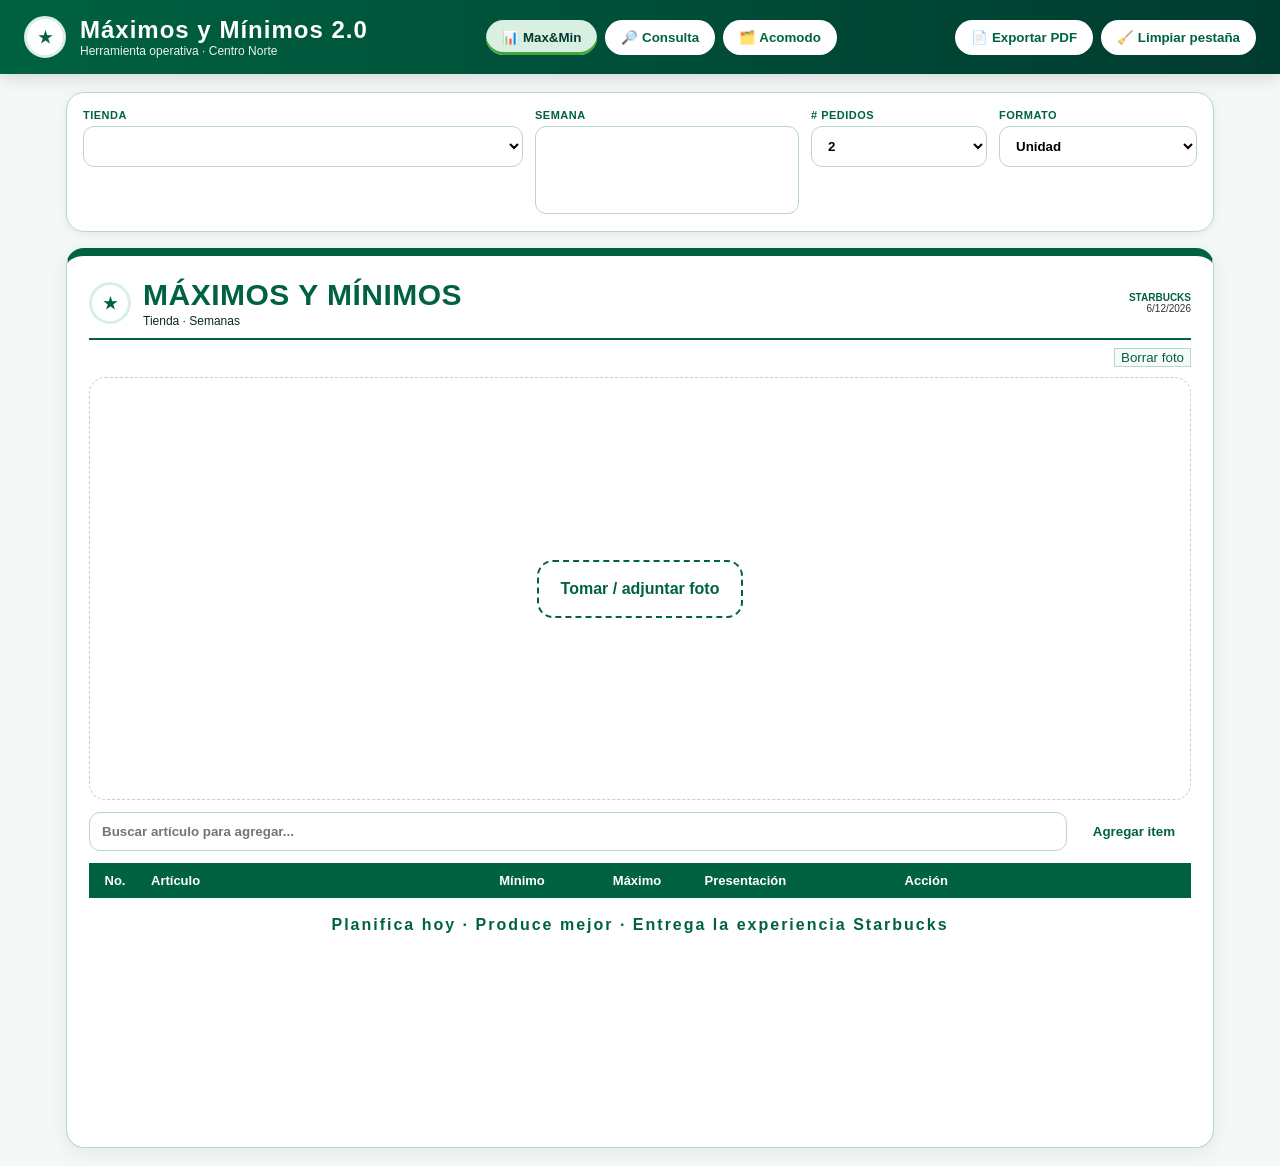
==== index.html @ 8ee8e23c "Add files via upload" ====
<!doctype html>
<html lang="es">
<head>
  <meta charset="utf-8" />
  <meta name="viewport" content="width=device-width, initial-scale=1" />
  <title>Máximos y Mínimos 2.0</title>
  <link rel="stylesheet" href="css/styles.css" />
</head>
<body>
  <header class="topbar no-print">
    <div class="brand">
      <div class="siren">★</div>
      <div>
        <h1>Máximos y Mínimos 2.0</h1>
        <p>Herramienta operativa · Centro Norte</p>
      </div>
    </div>
    <nav class="tabs">
      <button class="tab-btn active" data-tab="maxmin">📊 Max&Min</button>
      <button class="tab-btn" data-tab="consulta">🔎 Consulta</button>
      <button class="tab-btn" data-tab="acomodo">🗂️ Acomodo</button>
    </nav>
    <div class="actions">
      <button id="btnExport">📄 Exportar PDF</button>
      <button id="btnReset">🧹 Limpiar pestaña</button>
    </div>
  </header>

  <main class="app">
    <section id="tab-maxmin" class="tab-panel active">
      <section class="panel controls no-print">
        <div class="field field-store"><label>Tienda</label><select id="maxStore"></select></div>
        <div class="field"><label>Semana</label><select id="maxWeeks" multiple></select></div>
        <div class="field"><label># pedidos</label><select id="maxOrders"><option>2</option><option>3</option><option>4</option><option>5</option></select></div>
        <div class="field"><label>Formato</label><select id="maxMode"><option value="unidad">Unidad</option><option value="pickpack">Pick Pack</option></select></div>
      </section>

      <section id="letterMax" class="letter printable">
        <div class="sheet-head">
          <div class="badge">★</div>
          <div><h2>MÁXIMOS Y MÍNIMOS</h2><p id="maxSubtitle">Tienda · Semanas</p></div>
          <div class="print-meta"><b>STARBUCKS</b><span id="maxDate"></span></div>
        </div>
        <div class="photo-tools no-print"><button class="ghost" id="clearPhotoMax">Borrar foto</button></div>
        <div class="photo-wrap" id="photoWrapMax">
          <input id="photoInputMax" class="no-print" type="file" accept="image/*" capture="environment" />
          <label for="photoInputMax" id="photoLabelMax" class="photo-label no-print">Tomar / adjuntar foto</label>
          <img id="rackPhotoMax" alt="Foto del área" />
          <div id="markerLayerMax" class="marker-layer"></div>
        </div>
        <div class="selector no-print">
          <input id="searchItemMax" list="maxItemsList" placeholder="Buscar artículo para agregar..." />
          <datalist id="maxItemsList"></datalist>
          <button id="btnAddMax">Agregar item</button>
        </div>
        <table class="items-table compact-table">
          <thead><tr><th>No.</th><th>Artículo</th><th>Mínimo</th><th>Máximo</th><th>Presentación</th><th class="no-print">Acción</th></tr></thead>
          <tbody id="selectedBodyMax"></tbody>
        </table>
        <p class="footnote">Planifica hoy · Produce mejor · Entrega la experiencia Starbucks</p>
      </section>
    </section>

    <section id="tab-consulta" class="tab-panel">
      <section class="panel controls consulta-controls no-print">
        <div class="field field-store"><label>Tienda</label><select id="conStore"></select></div>
        <div class="field"><label>Semana</label><select id="conWeeks" multiple></select></div>
        <div class="field"><label>Categoría</label><select id="conCategory"><option value="">Todas</option></select></div>
        <div class="field"><label># pedidos</label><select id="conOrders"><option>2</option><option>3</option><option>4</option><option>5</option></select></div>
        <div class="field"><label>Formato</label><select id="conMode"><option value="unidad">Unidad</option><option value="pickpack">Pick Pack</option></select></div>
      </section>

      <section id="letterConsulta" class="letter printable consulta-card">
        <div class="sheet-head">
          <div class="badge">★</div>
          <div><h2>CONSULTA</h2><p id="conSubtitle">Tienda · Semanas</p></div>
          <div class="print-meta"><b>STARBUCKS</b><span id="conDate"></span></div>
        </div>
        <div class="selector no-print consulta-selector">
          <input id="searchItemConsulta" list="consultaItemsList" placeholder="Buscar artículo específico o deja vacío para agregar toda la categoría..." />
          <datalist id="consultaItemsList"></datalist>
          <button id="btnAddConsulta">Agregar consulta</button>
          <button id="btnClearConsulta" class="soft">Borrar consulta</button>
        </div>
        <table class="items-table consulta-table">
          <thead><tr><th>No.</th><th>Artículo</th><th>Uso Prom Sem</th><th>Mínimo</th><th>Máximo</th><th class="no-print">Acción</th></tr></thead>
          <tbody id="selectedBodyConsulta"></tbody>
        </table>
        <p class="footnote">Consulta rápida · Valida listas · Decide con datos</p>
      </section>
    </section>

    <section id="tab-acomodo" class="tab-panel">
      <section class="panel controls no-print acomodo-controls">
        <div class="field field-store"><label>Tienda</label><select id="acoStore"></select></div>
        <div class="field"><label>Título</label><input id="acoTitle" value="Acomodo visual" /></div>
      </section>

      <section id="letterAcomodo" class="letter printable">
        <div class="sheet-head">
          <div class="badge">★</div>
          <div><h2>ACOMODO</h2><p id="acoSubtitle">Guía visual editable</p></div>
          <div class="print-meta"><b>STARBUCKS</b><span id="acoDate"></span></div>
        </div>
        <div class="photo-tools no-print"><button class="ghost" id="clearPhotoAcomodo">Borrar foto</button></div>
        <div class="photo-wrap" id="photoWrapAcomodo">
          <input id="photoInputAcomodo" class="no-print" type="file" accept="image/*" capture="environment" />
          <label for="photoInputAcomodo" id="photoLabelAcomodo" class="photo-label no-print">Tomar / adjuntar foto</label>
          <img id="rackPhotoAcomodo" alt="Foto de acomodo" />
          <div id="markerLayerAcomodo" class="marker-layer"></div>
        </div>
        <div class="acomodo-add no-print">
          <input id="acomodoName" placeholder="Nombre editable del artículo / espacio" />
          <input id="acomodoMin" placeholder="Mín opcional" />
          <input id="acomodoMax" placeholder="Máx opcional" />
          <button id="btnAddAcomodo">Agregar</button>
        </div>
        <table class="items-table compact-table acomodo-table">
          <thead><tr><th>No.</th><th>Artículo / Espacio</th><th>Mínimo</th><th>Máximo</th><th class="no-print">Acción</th></tr></thead>
          <tbody id="selectedBodyAcomodo"></tbody>
        </table>
        <p class="footnote">Orden visual · Disciplina operativa · Mejora continua</p>
      </section>
    </section>
  </main>

  <script src="js/data_part_01.js"></script>
  <script src="js/data_part_02.js"></script>
  <script src="js/data_part_03.js"></script>
  <script src="js/data_part_04.js"></script>
  <script src="js/data_part_05.js"></script>
  <script src="js/data_part_06.js"></script>
  <script src="js/app.js"></script>
</body>
</html>
---- css/styles.css ----
:root{--green:#006241;--dark:#003b2f;--light:#f2faf5;--line:#b8d8c6;--mint:#dff2df;--accent:#45a538;--text:#10251d}*{box-sizing:border-box}body{margin:0;font-family:Arial,Helvetica,sans-serif;background:#f4f8f6;color:var(--text)}.topbar{min-height:74px;background:linear-gradient(90deg,var(--green),var(--dark));color:white;display:flex;align-items:center;justify-content:space-between;gap:16px;padding:12px 24px;box-shadow:0 4px 16px #0002;position:sticky;top:0;z-index:20}.brand{display:flex;align-items:center;gap:14px}.siren,.badge{width:42px;height:42px;border-radius:50%;display:grid;place-items:center;background:#fff;color:var(--green);font-weight:900;border:3px solid #d9efe3}.brand h1{margin:0;font-size:24px;letter-spacing:1px}.brand p{margin:0;font-size:12px;opacity:.92}.tabs{display:flex;gap:8px;flex-wrap:wrap}.tab-btn,.actions button,.selector button,.acomodo-add button{border:0;border-radius:999px;background:#fff;color:var(--green);font-weight:800;padding:10px 16px;cursor:pointer}.tab-btn.active{background:#d8efe2;color:#003b2f;box-shadow:inset 0 -3px 0 var(--accent)}.actions{display:flex;gap:8px}.ghost,.soft{border:1px solid var(--line)!important;background:#f7fbf8!important;color:var(--green)!important}.app{max-width:1180px;margin:18px auto;padding:0 16px}.panel{background:white;border:1px solid var(--line);border-radius:18px;padding:16px;display:grid;grid-template-columns:2fr 1.2fr .8fr .9fr;gap:12px;box-shadow:0 2px 10px #003b2f12;margin-bottom:16px}.consulta-controls{grid-template-columns:1.8fr 1.1fr 1.1fr .8fr .9fr}.acomodo-controls{grid-template-columns:1.3fr 2fr}.field label{display:block;font-size:11px;font-weight:900;color:var(--green);text-transform:uppercase;margin:0 0 5px;letter-spacing:.5px}.field select,.field input,.selector input,.acomodo-add input{width:100%;border:1px solid var(--line);border-radius:11px;padding:11px 12px;background:#fff;font-weight:700}select[multiple]{min-height:42px}.tab-panel{display:none}.tab-panel.active{display:block}.letter{background:white;border:1px solid var(--line);border-top:8px solid var(--green);border-radius:18px;padding:22px;box-shadow:0 4px 18px #003b2f14;min-height:900px}.sheet-head{display:flex;align-items:center;gap:12px;border-bottom:2px solid var(--green);padding-bottom:10px}.sheet-head h2{margin:0;color:var(--green);font-size:30px;letter-spacing:.5px}.sheet-head p{margin:2px 0 0;font-size:12px}.print-meta{margin-left:auto;text-align:right;font-size:10px;color:var(--green)}.print-meta span{display:block;color:#333}.photo-tools{display:flex;justify-content:flex-end;margin:8px 0 0}.photo-wrap{margin-top:10px;height:47vh;min-height:380px;border:1.5px dashed var(--line);border-radius:16px;background:#fff;position:relative;overflow:hidden;display:grid;place-items:center}.photo-label{border:2px dashed var(--green);border-radius:16px;padding:18px 22px;background:#ffffffdd;color:var(--green);font-weight:900;cursor:pointer;text-align:center}input[type=file]{position:absolute;opacity:0;pointer-events:none}.photo-wrap img{width:100%;height:100%;object-fit:contain;display:none}.marker-layer{position:absolute;inset:0;z-index:5;pointer-events:none}.marker{position:absolute;width:54px;height:42px;display:grid;place-items:center;background:white;border:4px solid var(--accent);border-radius:40%;font-size:22px;font-weight:900;color:#000;box-shadow:0 2px 8px #0003;pointer-events:auto;touch-action:none;cursor:grab;user-select:none;z-index:10}.marker.dragging{cursor:grabbing;transform:scale(1.04)}.selector{display:flex;gap:10px;margin:12px 0}.selector input{flex:1}.acomodo-add{display:grid;grid-template-columns:2fr .7fr .7fr .6fr;gap:10px;margin:12px 0}.items-table{width:100%;border-collapse:collapse;font-size:13px;margin-top:10px}.items-table th{background:var(--green);color:white;text-align:left;padding:10px}.items-table td{border-bottom:1px solid #dcebe3;padding:8px;vertical-align:middle}.items-table tr:nth-child(even){background:#f8fbf9}.items-table .num{font-weight:900;color:var(--green);font-size:20px;text-align:center}.items-table th:nth-child(1),.items-table td:nth-child(1){width:52px;text-align:center}.compact-table th:nth-child(3),.compact-table td:nth-child(3),.compact-table th:nth-child(4),.compact-table td:nth-child(4){width:115px;text-align:center}.compact-table th:nth-child(5),.compact-table td:nth-child(5){width:200px}.del{background:#f7dcdc;color:#8a1f1f;border:0;border-radius:10px;padding:7px 10px;font-weight:800;cursor:pointer}.pill{display:inline-block;background:var(--light);border:1px solid var(--line);border-radius:999px;padding:4px 9px;font-weight:900;color:var(--dark);white-space:nowrap}.footnote{text-align:center;color:var(--green);font-weight:900;letter-spacing:2px;margin:18px 0 0}.consulta-card{min-height:650px}.consulta-table{font-size:12px}.consulta-table th,.consulta-table td{padding:7px}.empty-row{text-align:center;color:#557166;font-weight:800;padding:22px!important}.editable{border:1px solid transparent;border-radius:8px;padding:5px 6px;min-height:24px}.editable:focus{outline:none;border-color:var(--line);background:#fff}
@media(max-width:1000px){.topbar{align-items:flex-start;flex-direction:column}.panel,.consulta-controls{grid-template-columns:1fr 1fr}.actions{width:100%;justify-content:flex-start}.photo-wrap{height:52vh}.items-table{font-size:12px}.acomodo-add{grid-template-columns:1fr 1fr}.acomodo-add input:first-child{grid-column:1/-1}}@media(max-width:640px){.panel,.consulta-controls,.acomodo-controls{grid-template-columns:1fr}.selector{display:grid}.photo-wrap{min-height:320px}.sheet-head h2{font-size:24px}}
@media print{
  @page{size:letter portrait;margin:10mm}
  html,body{background:white!important;margin:0!important;padding:0!important;width:100%;height:100%;overflow:hidden!important}
  .no-print,.topbar,.controls,.selector,.acomodo-add,.photo-tools,.tab-panel:not(.active),.items-table .no-print,th.no-print,td.no-print{display:none!important}
  .app{max-width:none!important;width:100%!important;margin:0!important;padding:0!important}
  .tab-panel.active{display:block!important}
  .letter{
    width:100%!important;
    height:calc(11in - 20mm)!important;
    max-height:calc(11in - 20mm)!important;
    min-height:0!important;
    margin:0!important;
    padding:0!important;
    border:0!important;
    border-radius:0!important;
    box-shadow:none!important;
    overflow:hidden!important;
    display:flex!important;
    flex-direction:column!important;
    background:white!important;
  }
  .printable{display:flex!important}
  .sheet-head{flex:0 0 auto;padding:0 0 6px 0!important;margin:0 0 8px 0!important;border-bottom:2px solid var(--green)}
  .sheet-head h2{font-size:21px!important;line-height:1.05!important;margin:0!important;letter-spacing:.4px}
  .sheet-head p{font-size:8.5px!important;line-height:1.1!important;margin:2px 0 0!important}
  .badge{width:30px!important;height:30px!important;border-width:2px!important;font-size:13px!important}
  .print-meta{font-size:7.5px!important;line-height:1.05!important}
  .photo-wrap{
    flex:0 0 5.15in!important;
    height:5.15in!important;
    min-height:0!important;
    margin:0 0 8px 0!important;
    border:1px dashed #b8d8c6!important;
    border-radius:7px!important;
    break-inside:avoid!important;
    page-break-inside:avoid!important;
    background:#fff!important;
    overflow:hidden!important;
  }
  #letterAcomodo .photo-wrap{flex-basis:5.35in!important;height:5.35in!important}
  #letterConsulta{display:flex!important;flex-direction:column!important}
  #letterConsulta .sheet-head{margin-bottom:8px!important}
  .photo-wrap img{width:100%!important;height:100%!important;object-fit:contain!important;display:block}
  .marker{width:38px!important;height:29px!important;font-size:16px!important;border-width:3px!important;box-shadow:0 1px 4px #0002!important;print-color-adjust:exact!important;-webkit-print-color-adjust:exact!important}
  .items-table{width:100%!important;font-size:8.6px!important;line-height:1.1!important;margin-top:0!important;break-inside:auto!important;table-layout:fixed!important}
  .items-table th,.items-table td{padding:4px 5px!important;vertical-align:middle!important;word-wrap:break-word!important}
  .items-table th{print-color-adjust:exact!important;-webkit-print-color-adjust:exact!important;background:#006241!important;color:white!important}
  .items-table .num{font-size:14px!important}
  .compact-table th:nth-child(1),.compact-table td:nth-child(1){width:32px!important}
  .compact-table th:nth-child(3),.compact-table td:nth-child(3),.compact-table th:nth-child(4),.compact-table td:nth-child(4){width:62px!important;text-align:center!important}
  .compact-table th:nth-child(5),.compact-table td:nth-child(5){width:105px!important}
  .pill{padding:1px 5px!important;font-size:8px!important;line-height:1.05!important;white-space:nowrap!important}
  .footnote{flex:0 0 auto;font-size:8px!important;line-height:1.1!important;margin:9px 0 0!important;letter-spacing:1.2px!important;text-align:center!important;color:#006241!important}
  .consulta-card .items-table{font-size:7.4px!important;line-height:1.05!important}
  .consulta-card .items-table th,.consulta-card .items-table td{padding:3px 4px!important}
  .empty-row{padding:14px!important;font-size:9px!important}
}
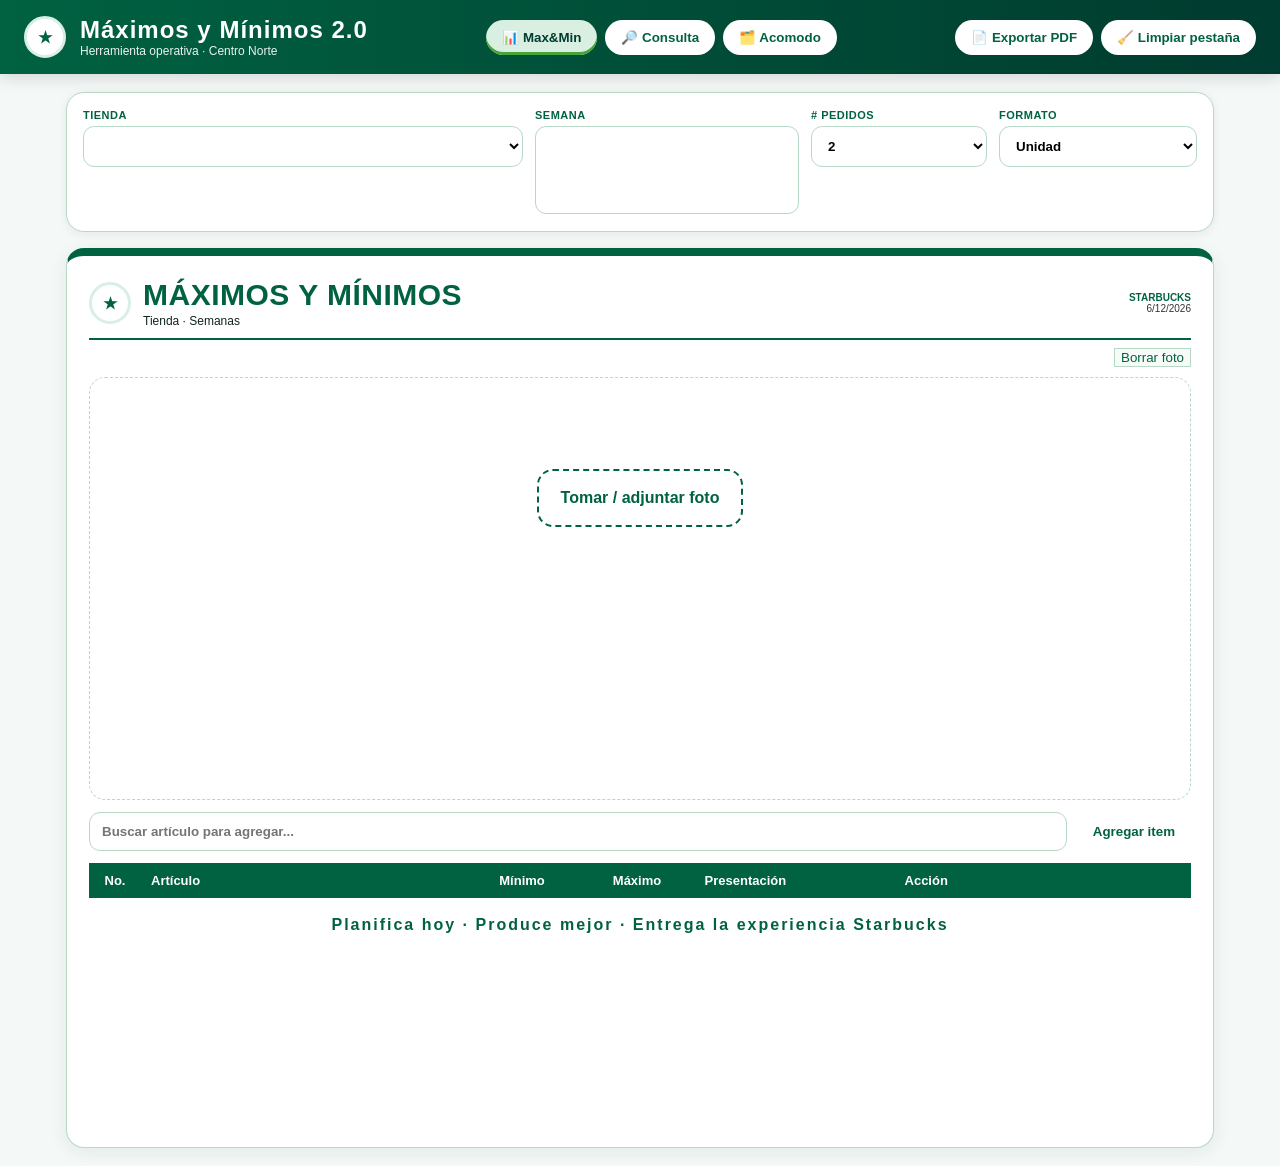
==== commit 5425ffa5: "Add files via upload" ====
--- a/index.html
+++ b/index.html
@@ -45,8 +45,10 @@
         <div class="photo-wrap" id="photoWrapMax">
           <input id="photoInputMax" class="no-print" type="file" accept="image/*" capture="environment" />
           <label for="photoInputMax" id="photoLabelMax" class="photo-label no-print">Tomar / adjuntar foto</label>
-          <img id="rackPhotoMax" alt="Foto del área" />
-          <div id="markerLayerMax" class="marker-layer"></div>
+          <div id="photoStageMax" class="photo-stage">
+            <img id="rackPhotoMax" alt="Foto del área" />
+            <div id="markerLayerMax" class="marker-layer"></div>
+          </div>
         </div>
         <div class="selector no-print">
           <input id="searchItemMax" list="maxItemsList" placeholder="Buscar artículo para agregar..." />
@@ -106,8 +108,10 @@
         <div class="photo-wrap" id="photoWrapAcomodo">
           <input id="photoInputAcomodo" class="no-print" type="file" accept="image/*" capture="environment" />
           <label for="photoInputAcomodo" id="photoLabelAcomodo" class="photo-label no-print">Tomar / adjuntar foto</label>
-          <img id="rackPhotoAcomodo" alt="Foto de acomodo" />
-          <div id="markerLayerAcomodo" class="marker-layer"></div>
+          <div id="photoStageAcomodo" class="photo-stage">
+            <img id="rackPhotoAcomodo" alt="Foto de acomodo" />
+            <div id="markerLayerAcomodo" class="marker-layer"></div>
+          </div>
         </div>
         <div class="acomodo-add no-print">
           <input id="acomodoName" placeholder="Nombre editable del artículo / espacio" />
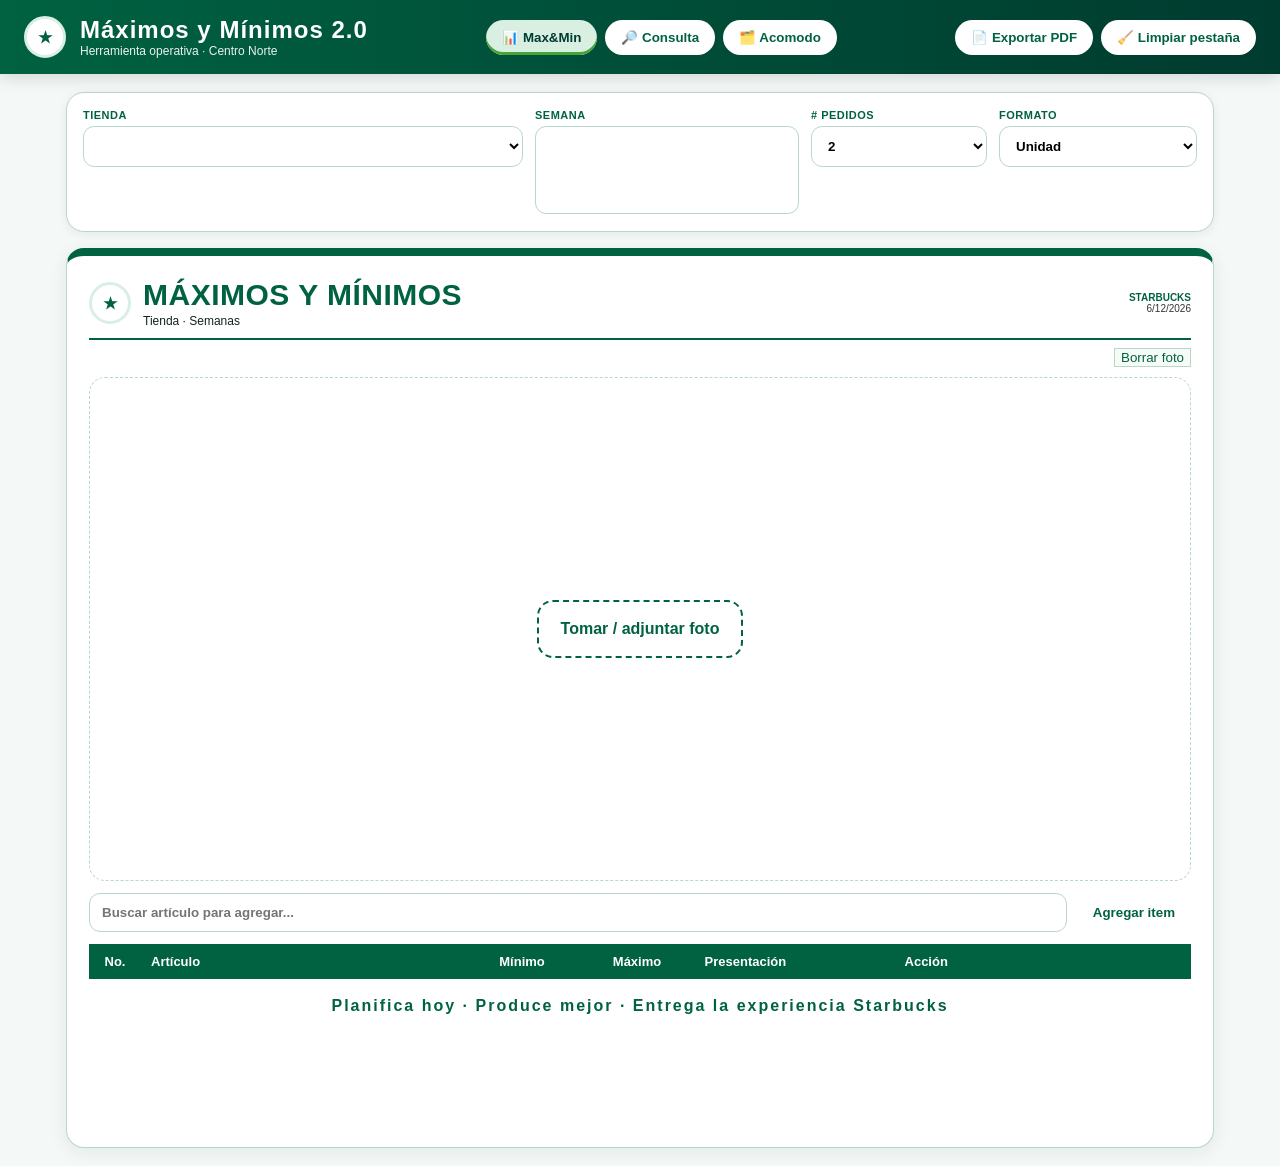
==== commit 95fd2f76: "Add files via upload" ====
--- a/index.html
+++ b/index.html
@@ -4,6 +4,13 @@
   <meta charset="utf-8" />
   <meta name="viewport" content="width=device-width, initial-scale=1" />
   <title>Máximos y Mínimos 2.0</title>
+  <meta name="theme-color" content="#006241" />
+  <meta name="apple-mobile-web-app-capable" content="yes" />
+  <meta name="apple-mobile-web-app-title" content="Max&Min" />
+  <meta name="apple-mobile-web-app-status-bar-style" content="black-translucent" />
+  <link rel="manifest" href="manifest.webmanifest" />
+  <link rel="apple-touch-icon" href="icons/apple-touch-icon.png" />
+  <link rel="icon" href="icons/favicon-32.png" />
   <link rel="stylesheet" href="css/styles.css" />
 </head>
 <body>
@@ -45,10 +52,8 @@
         <div class="photo-wrap" id="photoWrapMax">
           <input id="photoInputMax" class="no-print" type="file" accept="image/*" capture="environment" />
           <label for="photoInputMax" id="photoLabelMax" class="photo-label no-print">Tomar / adjuntar foto</label>
-          <div id="photoStageMax" class="photo-stage">
-            <img id="rackPhotoMax" alt="Foto del área" />
-            <div id="markerLayerMax" class="marker-layer"></div>
-          </div>
+          <img id="rackPhotoMax" alt="Foto del área" />
+          <div id="markerLayerMax" class="marker-layer"></div>
         </div>
         <div class="selector no-print">
           <input id="searchItemMax" list="maxItemsList" placeholder="Buscar artículo para agregar..." />
@@ -108,10 +113,8 @@
         <div class="photo-wrap" id="photoWrapAcomodo">
           <input id="photoInputAcomodo" class="no-print" type="file" accept="image/*" capture="environment" />
           <label for="photoInputAcomodo" id="photoLabelAcomodo" class="photo-label no-print">Tomar / adjuntar foto</label>
-          <div id="photoStageAcomodo" class="photo-stage">
-            <img id="rackPhotoAcomodo" alt="Foto de acomodo" />
-            <div id="markerLayerAcomodo" class="marker-layer"></div>
-          </div>
+          <img id="rackPhotoAcomodo" alt="Foto de acomodo" />
+          <div id="markerLayerAcomodo" class="marker-layer"></div>
         </div>
         <div class="acomodo-add no-print">
           <input id="acomodoName" placeholder="Nombre editable del artículo / espacio" />
@@ -135,5 +138,13 @@
   <script src="js/data_part_05.js"></script>
   <script src="js/data_part_06.js"></script>
   <script src="js/app.js"></script>
+
+  <script>
+    if ('serviceWorker' in navigator) {
+      window.addEventListener('load', () => {
+        navigator.serviceWorker.register('./sw.js').catch(() => {});
+      });
+    }
+  </script>
 </body>
 </html>
--- a/css/styles.css
+++ b/css/styles.css
@@ -1,5 +1,5 @@
-:root{--green:#006241;--dark:#003b2f;--light:#f2faf5;--line:#b8d8c6;--mint:#dff2df;--accent:#45a538;--text:#10251d}*{box-sizing:border-box}body{margin:0;font-family:Arial,Helvetica,sans-serif;background:#f4f8f6;color:var(--text)}.topbar{min-height:74px;background:linear-gradient(90deg,var(--green),var(--dark));color:white;display:flex;align-items:center;justify-content:space-between;gap:16px;padding:12px 24px;box-shadow:0 4px 16px #0002;position:sticky;top:0;z-index:20}.brand{display:flex;align-items:center;gap:14px}.siren,.badge{width:42px;height:42px;border-radius:50%;display:grid;place-items:center;background:#fff;color:var(--green);font-weight:900;border:3px solid #d9efe3}.brand h1{margin:0;font-size:24px;letter-spacing:1px}.brand p{margin:0;font-size:12px;opacity:.92}.tabs{display:flex;gap:8px;flex-wrap:wrap}.tab-btn,.actions button,.selector button,.acomodo-add button{border:0;border-radius:999px;background:#fff;color:var(--green);font-weight:800;padding:10px 16px;cursor:pointer}.tab-btn.active{background:#d8efe2;color:#003b2f;box-shadow:inset 0 -3px 0 var(--accent)}.actions{display:flex;gap:8px}.ghost,.soft{border:1px solid var(--line)!important;background:#f7fbf8!important;color:var(--green)!important}.app{max-width:1180px;margin:18px auto;padding:0 16px}.panel{background:white;border:1px solid var(--line);border-radius:18px;padding:16px;display:grid;grid-template-columns:2fr 1.2fr .8fr .9fr;gap:12px;box-shadow:0 2px 10px #003b2f12;margin-bottom:16px}.consulta-controls{grid-template-columns:1.8fr 1.1fr 1.1fr .8fr .9fr}.acomodo-controls{grid-template-columns:1.3fr 2fr}.field label{display:block;font-size:11px;font-weight:900;color:var(--green);text-transform:uppercase;margin:0 0 5px;letter-spacing:.5px}.field select,.field input,.selector input,.acomodo-add input{width:100%;border:1px solid var(--line);border-radius:11px;padding:11px 12px;background:#fff;font-weight:700}select[multiple]{min-height:42px}.tab-panel{display:none}.tab-panel.active{display:block}.letter{background:white;border:1px solid var(--line);border-top:8px solid var(--green);border-radius:18px;padding:22px;box-shadow:0 4px 18px #003b2f14;min-height:900px}.sheet-head{display:flex;align-items:center;gap:12px;border-bottom:2px solid var(--green);padding-bottom:10px}.sheet-head h2{margin:0;color:var(--green);font-size:30px;letter-spacing:.5px}.sheet-head p{margin:2px 0 0;font-size:12px}.print-meta{margin-left:auto;text-align:right;font-size:10px;color:var(--green)}.print-meta span{display:block;color:#333}.photo-tools{display:flex;justify-content:flex-end;margin:8px 0 0}.photo-wrap{margin-top:10px;height:47vh;min-height:380px;border:1.5px dashed var(--line);border-radius:16px;background:#fff;position:relative;overflow:hidden;display:grid;place-items:center}.photo-label{border:2px dashed var(--green);border-radius:16px;padding:18px 22px;background:#ffffffdd;color:var(--green);font-weight:900;cursor:pointer;text-align:center}input[type=file]{position:absolute;opacity:0;pointer-events:none}.photo-wrap img{width:100%;height:100%;object-fit:contain;display:none}.marker-layer{position:absolute;inset:0;z-index:5;pointer-events:none}.marker{position:absolute;width:54px;height:42px;display:grid;place-items:center;background:white;border:4px solid var(--accent);border-radius:40%;font-size:22px;font-weight:900;color:#000;box-shadow:0 2px 8px #0003;pointer-events:auto;touch-action:none;cursor:grab;user-select:none;z-index:10}.marker.dragging{cursor:grabbing;transform:scale(1.04)}.selector{display:flex;gap:10px;margin:12px 0}.selector input{flex:1}.acomodo-add{display:grid;grid-template-columns:2fr .7fr .7fr .6fr;gap:10px;margin:12px 0}.items-table{width:100%;border-collapse:collapse;font-size:13px;margin-top:10px}.items-table th{background:var(--green);color:white;text-align:left;padding:10px}.items-table td{border-bottom:1px solid #dcebe3;padding:8px;vertical-align:middle}.items-table tr:nth-child(even){background:#f8fbf9}.items-table .num{font-weight:900;color:var(--green);font-size:20px;text-align:center}.items-table th:nth-child(1),.items-table td:nth-child(1){width:52px;text-align:center}.compact-table th:nth-child(3),.compact-table td:nth-child(3),.compact-table th:nth-child(4),.compact-table td:nth-child(4){width:115px;text-align:center}.compact-table th:nth-child(5),.compact-table td:nth-child(5){width:200px}.del{background:#f7dcdc;color:#8a1f1f;border:0;border-radius:10px;padding:7px 10px;font-weight:800;cursor:pointer}.pill{display:inline-block;background:var(--light);border:1px solid var(--line);border-radius:999px;padding:4px 9px;font-weight:900;color:var(--dark);white-space:nowrap}.footnote{text-align:center;color:var(--green);font-weight:900;letter-spacing:2px;margin:18px 0 0}.consulta-card{min-height:650px}.consulta-table{font-size:12px}.consulta-table th,.consulta-table td{padding:7px}.empty-row{text-align:center;color:#557166;font-weight:800;padding:22px!important}.editable{border:1px solid transparent;border-radius:8px;padding:5px 6px;min-height:24px}.editable:focus{outline:none;border-color:var(--line);background:#fff}
-@media(max-width:1000px){.topbar{align-items:flex-start;flex-direction:column}.panel,.consulta-controls{grid-template-columns:1fr 1fr}.actions{width:100%;justify-content:flex-start}.photo-wrap{height:52vh}.items-table{font-size:12px}.acomodo-add{grid-template-columns:1fr 1fr}.acomodo-add input:first-child{grid-column:1/-1}}@media(max-width:640px){.panel,.consulta-controls,.acomodo-controls{grid-template-columns:1fr}.selector{display:grid}.photo-wrap{min-height:320px}.sheet-head h2{font-size:24px}}
+:root{--green:#006241;--dark:#003b2f;--light:#f2faf5;--line:#b8d8c6;--mint:#dff2df;--accent:#45a538;--text:#10251d}*{box-sizing:border-box}body{margin:0;font-family:Arial,Helvetica,sans-serif;background:#f4f8f6;color:var(--text)}.topbar{min-height:74px;background:linear-gradient(90deg,var(--green),var(--dark));color:white;display:flex;align-items:center;justify-content:space-between;gap:16px;padding:12px 24px;box-shadow:0 4px 16px #0002;position:sticky;top:0;z-index:20}.brand{display:flex;align-items:center;gap:14px}.siren,.badge{width:42px;height:42px;border-radius:50%;display:grid;place-items:center;background:#fff;color:var(--green);font-weight:900;border:3px solid #d9efe3}.brand h1{margin:0;font-size:24px;letter-spacing:1px}.brand p{margin:0;font-size:12px;opacity:.92}.tabs{display:flex;gap:8px;flex-wrap:wrap}.tab-btn,.actions button,.selector button,.acomodo-add button{border:0;border-radius:999px;background:#fff;color:var(--green);font-weight:800;padding:10px 16px;cursor:pointer}.tab-btn.active{background:#d8efe2;color:#003b2f;box-shadow:inset 0 -3px 0 var(--accent)}.actions{display:flex;gap:8px}.ghost,.soft{border:1px solid var(--line)!important;background:#f7fbf8!important;color:var(--green)!important}.app{max-width:1180px;margin:18px auto;padding:0 16px}.panel{background:white;border:1px solid var(--line);border-radius:18px;padding:16px;display:grid;grid-template-columns:2fr 1.2fr .8fr .9fr;gap:12px;box-shadow:0 2px 10px #003b2f12;margin-bottom:16px}.consulta-controls{grid-template-columns:1.8fr 1.1fr 1.1fr .8fr .9fr}.acomodo-controls{grid-template-columns:1.3fr 2fr}.field label{display:block;font-size:11px;font-weight:900;color:var(--green);text-transform:uppercase;margin:0 0 5px;letter-spacing:.5px}.field select,.field input,.selector input,.acomodo-add input{width:100%;border:1px solid var(--line);border-radius:11px;padding:11px 12px;background:#fff;font-weight:700}select[multiple]{min-height:42px}.tab-panel{display:none}.tab-panel.active{display:block}.letter{background:white;border:1px solid var(--line);border-top:8px solid var(--green);border-radius:18px;padding:22px;box-shadow:0 4px 18px #003b2f14;min-height:900px}.sheet-head{display:flex;align-items:center;gap:12px;border-bottom:2px solid var(--green);padding-bottom:10px}.sheet-head h2{margin:0;color:var(--green);font-size:30px;letter-spacing:.5px}.sheet-head p{margin:2px 0 0;font-size:12px}.print-meta{margin-left:auto;text-align:right;font-size:10px;color:var(--green)}.print-meta span{display:block;color:#333}.photo-tools{display:flex;justify-content:flex-end;margin:8px 0 0}.photo-wrap{margin-top:10px;height:56vh;min-height:420px;border:1.5px dashed var(--line);border-radius:16px;background:#fff;position:relative;overflow:hidden;display:flex;align-items:center;justify-content:center}.photo-label{border:2px dashed var(--green);border-radius:16px;padding:18px 22px;background:#ffffffdd;color:var(--green);font-weight:900;cursor:pointer;text-align:center}input[type=file]{position:absolute;opacity:0;pointer-events:none}.photo-wrap img{max-width:100%;max-height:100%;width:auto;height:auto;object-fit:contain;object-position:center center;display:none}.photo-wrap img.print-composite{display:none}.marker-layer{position:absolute;inset:0;z-index:5;pointer-events:none}.marker{position:absolute;width:54px;height:42px;display:grid;place-items:center;background:white;border:4px solid var(--accent);border-radius:40%;font-size:22px;font-weight:900;color:#000;box-shadow:0 2px 8px #0003;pointer-events:auto;touch-action:none;cursor:grab;user-select:none;z-index:10}.marker.dragging{cursor:grabbing;transform:scale(1.04)}.selector{display:flex;gap:10px;margin:12px 0}.selector input{flex:1}.acomodo-add{display:grid;grid-template-columns:2fr .7fr .7fr .6fr;gap:10px;margin:12px 0}.items-table{width:100%;border-collapse:collapse;font-size:13px;margin-top:10px}.items-table th{background:var(--green);color:white;text-align:left;padding:10px}.items-table td{border-bottom:1px solid #dcebe3;padding:8px;vertical-align:middle}.items-table tr:nth-child(even){background:#f8fbf9}.items-table .num{font-weight:900;color:var(--green);font-size:20px;text-align:center}.items-table th:nth-child(1),.items-table td:nth-child(1){width:52px;text-align:center}.compact-table th:nth-child(3),.compact-table td:nth-child(3),.compact-table th:nth-child(4),.compact-table td:nth-child(4){width:115px;text-align:center}.compact-table th:nth-child(5),.compact-table td:nth-child(5){width:200px}.del{background:#f7dcdc;color:#8a1f1f;border:0;border-radius:10px;padding:7px 10px;font-weight:800;cursor:pointer}.pill{display:inline-block;background:var(--light);border:1px solid var(--line);border-radius:999px;padding:4px 9px;font-weight:900;color:var(--dark);white-space:nowrap}.footnote{text-align:center;color:var(--green);font-weight:900;letter-spacing:2px;margin:18px 0 0}.consulta-card{min-height:650px}.consulta-table{font-size:12px}.consulta-table th,.consulta-table td{padding:7px}.empty-row{text-align:center;color:#557166;font-weight:800;padding:22px!important}.editable{border:1px solid transparent;border-radius:8px;padding:5px 6px;min-height:24px}.editable:focus{outline:none;border-color:var(--line);background:#fff}
+@media(max-width:1000px){.topbar{align-items:flex-start;flex-direction:column}.panel,.consulta-controls{grid-template-columns:1fr 1fr}.actions{width:100%;justify-content:flex-start}.photo-wrap{height:64vh}.items-table{font-size:12px}.acomodo-add{grid-template-columns:1fr 1fr}.acomodo-add input:first-child{grid-column:1/-1}}@media(max-width:640px){.panel,.consulta-controls,.acomodo-controls{grid-template-columns:1fr}.selector{display:grid}.photo-wrap{min-height:420px;height:68vh}.sheet-head h2{font-size:24px}}
 @media print{
   @page{size:letter portrait;margin:10mm}
   html,body{background:white!important;margin:0!important;padding:0!important;width:100%;height:100%;overflow:hidden!important}
@@ -26,33 +26,57 @@
   .sheet-head h2{font-size:21px!important;line-height:1.05!important;margin:0!important;letter-spacing:.4px}
   .sheet-head p{font-size:8.5px!important;line-height:1.1!important;margin:2px 0 0!important}
   .badge{width:30px!important;height:30px!important;border-width:2px!important;font-size:13px!important}
-  .print-meta{font-size:7.5px!important;line-height:1.05!important}
-  .photo-wrap{
-    flex:0 0 5.15in!important;
-    height:5.15in!important;
+  .print-meta{font-size:7.5px!important;line-height:1.05!important}  .photo-wrap{
+    flex:0 0 auto!important;
+    height:auto!important;
     min-height:0!important;
-    margin:0 0 8px 0!important;
+    max-height:6.05in!important;
+    margin:0 0 6px 0!important;
     border:1px dashed #b8d8c6!important;
     border-radius:7px!important;
     break-inside:avoid!important;
     page-break-inside:avoid!important;
     background:#fff!important;
     overflow:hidden!important;
+    display:flex!important;
+    align-items:center!important;
+    justify-content:center!important;
+    position:relative!important;
+  }  #letterAcomodo .photo-wrap{max-height:6.05in!important}
+  #letterConsulta{display:flex!important;flex-direction:column!important}
+  #letterConsulta .sheet-head{margin-bottom:8px!important}  .photo-wrap img{
+    width:auto!important;
+    height:auto!important;
+    max-width:100%!important;
+    max-height:6.05in!important;
+    object-fit:contain!important;
+    object-position:center center!important;
+    display:block!important;
   }
-  #letterAcomodo .photo-wrap{flex-basis:5.35in!important;height:5.35in!important}
-  #letterConsulta{display:flex!important;flex-direction:column!important}
-  #letterConsulta .sheet-head{margin-bottom:8px!important}
-  .photo-wrap img{width:100%!important;height:100%!important;object-fit:contain!important;display:block}
+  .photo-wrap.has-print-composite > img:not(.print-composite),
+  .photo-wrap.has-print-composite #rackPhotoMax,
+  .photo-wrap.has-print-composite #rackPhotoAcomodo,
+  .photo-wrap.has-print-composite .marker-layer{display:none!important}
+  .photo-wrap.has-print-composite > img.print-composite{
+    display:block!important;
+    width:auto!important;
+    height:auto!important;
+    max-width:100%!important;
+    max-height:6.05in!important;
+    object-fit:contain!important;
+    object-position:center center!important;
+  }
+  .marker-layer{position:absolute!important;inset:auto!important;z-index:5!important;pointer-events:none!important}
   .marker{width:38px!important;height:29px!important;font-size:16px!important;border-width:3px!important;box-shadow:0 1px 4px #0002!important;print-color-adjust:exact!important;-webkit-print-color-adjust:exact!important}
   .items-table{width:100%!important;font-size:8.6px!important;line-height:1.1!important;margin-top:0!important;break-inside:auto!important;table-layout:fixed!important}
-  .items-table th,.items-table td{padding:4px 5px!important;vertical-align:middle!important;word-wrap:break-word!important}
+  .items-table th,.items-table td{padding:3px 5px!important;vertical-align:middle!important;word-wrap:break-word!important}
   .items-table th{print-color-adjust:exact!important;-webkit-print-color-adjust:exact!important;background:#006241!important;color:white!important}
   .items-table .num{font-size:14px!important}
   .compact-table th:nth-child(1),.compact-table td:nth-child(1){width:32px!important}
   .compact-table th:nth-child(3),.compact-table td:nth-child(3),.compact-table th:nth-child(4),.compact-table td:nth-child(4){width:62px!important;text-align:center!important}
   .compact-table th:nth-child(5),.compact-table td:nth-child(5){width:105px!important}
   .pill{padding:1px 5px!important;font-size:8px!important;line-height:1.05!important;white-space:nowrap!important}
-  .footnote{flex:0 0 auto;font-size:8px!important;line-height:1.1!important;margin:9px 0 0!important;letter-spacing:1.2px!important;text-align:center!important;color:#006241!important}
+  .footnote{flex:0 0 auto;font-size:7.5px!important;line-height:1.05!important;margin:6px 0 0!important;letter-spacing:1.2px!important;text-align:center!important;color:#006241!important}
   .consulta-card .items-table{font-size:7.4px!important;line-height:1.05!important}
   .consulta-card .items-table th,.consulta-card .items-table td{padding:3px 4px!important}
   .empty-row{padding:14px!important;font-size:9px!important}
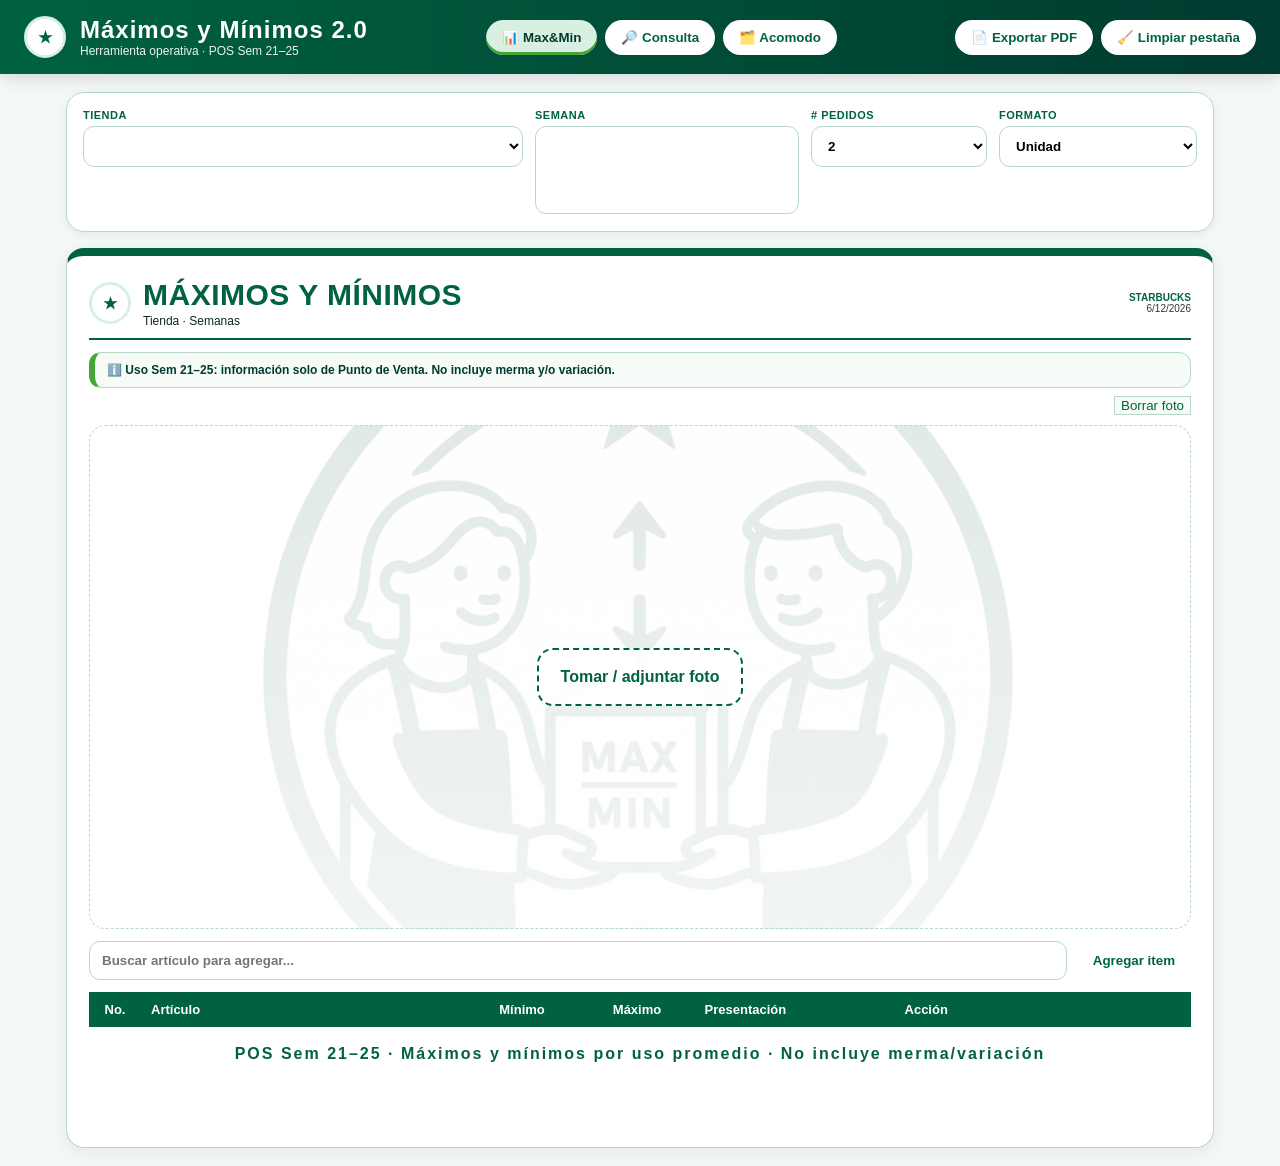
==== commit c2b11831: "Add files via upload" ====
--- a/index.html
+++ b/index.html
@@ -10,6 +10,9 @@
   <meta name="apple-mobile-web-app-status-bar-style" content="black-translucent" />
   <link rel="manifest" href="manifest.webmanifest" />
   <link rel="apple-touch-icon" href="icons/apple-touch-icon.png" />
+  <link rel="preload" as="image" href="icons/hero-maxmin.png" />
+  <link rel="preload" as="image" href="icons/splash-1920x1080.png" />
+  <link rel="apple-touch-startup-image" href="icons/splash-1920x1080.png" />
   <link rel="icon" href="icons/favicon-32.png" />
   <link rel="stylesheet" href="css/styles.css" />
 </head>
@@ -19,7 +22,7 @@
       <div class="siren">★</div>
       <div>
         <h1>Máximos y Mínimos 2.0</h1>
-        <p>Herramienta operativa · Centro Norte</p>
+        <p>Herramienta operativa · POS Sem 21–25</p>
       </div>
     </div>
     <nav class="tabs">
@@ -48,6 +51,7 @@
           <div><h2>MÁXIMOS Y MÍNIMOS</h2><p id="maxSubtitle">Tienda · Semanas</p></div>
           <div class="print-meta"><b>STARBUCKS</b><span id="maxDate"></span></div>
         </div>
+        <div class="data-note">ℹ️ Uso Sem 21–25: información solo de Punto de Venta. No incluye merma y/o variación.</div>
         <div class="photo-tools no-print"><button class="ghost" id="clearPhotoMax">Borrar foto</button></div>
         <div class="photo-wrap" id="photoWrapMax">
           <input id="photoInputMax" class="no-print" type="file" accept="image/*" capture="environment" />
@@ -64,7 +68,7 @@
           <thead><tr><th>No.</th><th>Artículo</th><th>Mínimo</th><th>Máximo</th><th>Presentación</th><th class="no-print">Acción</th></tr></thead>
           <tbody id="selectedBodyMax"></tbody>
         </table>
-        <p class="footnote">Planifica hoy · Produce mejor · Entrega la experiencia Starbucks</p>
+        <p class="footnote">POS Sem 21–25 · Máximos y mínimos por uso promedio · No incluye merma/variación</p>
       </section>
     </section>
 
@@ -83,6 +87,7 @@
           <div><h2>CONSULTA</h2><p id="conSubtitle">Tienda · Semanas</p></div>
           <div class="print-meta"><b>STARBUCKS</b><span id="conDate"></span></div>
         </div>
+        <div class="data-note">ℹ️ Uso Sem 21–25: información solo de Punto de Venta. No incluye merma y/o variación.</div>
         <div class="selector no-print consulta-selector">
           <input id="searchItemConsulta" list="consultaItemsList" placeholder="Buscar artículo específico o deja vacío para agregar toda la categoría..." />
           <datalist id="consultaItemsList"></datalist>
@@ -93,7 +98,7 @@
           <thead><tr><th>No.</th><th>Artículo</th><th>Uso Prom Sem</th><th>Mínimo</th><th>Máximo</th><th class="no-print">Acción</th></tr></thead>
           <tbody id="selectedBodyConsulta"></tbody>
         </table>
-        <p class="footnote">Consulta rápida · Valida listas · Decide con datos</p>
+        <p class="footnote">Consulta rápida · Uso POS Sem 21–25 · Decide con datos</p>
       </section>
     </section>
 
@@ -132,11 +137,6 @@
   </main>
 
   <script src="js/data_part_01.js"></script>
-  <script src="js/data_part_02.js"></script>
-  <script src="js/data_part_03.js"></script>
-  <script src="js/data_part_04.js"></script>
-  <script src="js/data_part_05.js"></script>
-  <script src="js/data_part_06.js"></script>
   <script src="js/app.js"></script>
 
   <script>
--- a/css/styles.css
+++ b/css/styles.css
@@ -1,4 +1,4 @@
-:root{--green:#006241;--dark:#003b2f;--light:#f2faf5;--line:#b8d8c6;--mint:#dff2df;--accent:#45a538;--text:#10251d}*{box-sizing:border-box}body{margin:0;font-family:Arial,Helvetica,sans-serif;background:#f4f8f6;color:var(--text)}.topbar{min-height:74px;background:linear-gradient(90deg,var(--green),var(--dark));color:white;display:flex;align-items:center;justify-content:space-between;gap:16px;padding:12px 24px;box-shadow:0 4px 16px #0002;position:sticky;top:0;z-index:20}.brand{display:flex;align-items:center;gap:14px}.siren,.badge{width:42px;height:42px;border-radius:50%;display:grid;place-items:center;background:#fff;color:var(--green);font-weight:900;border:3px solid #d9efe3}.brand h1{margin:0;font-size:24px;letter-spacing:1px}.brand p{margin:0;font-size:12px;opacity:.92}.tabs{display:flex;gap:8px;flex-wrap:wrap}.tab-btn,.actions button,.selector button,.acomodo-add button{border:0;border-radius:999px;background:#fff;color:var(--green);font-weight:800;padding:10px 16px;cursor:pointer}.tab-btn.active{background:#d8efe2;color:#003b2f;box-shadow:inset 0 -3px 0 var(--accent)}.actions{display:flex;gap:8px}.ghost,.soft{border:1px solid var(--line)!important;background:#f7fbf8!important;color:var(--green)!important}.app{max-width:1180px;margin:18px auto;padding:0 16px}.panel{background:white;border:1px solid var(--line);border-radius:18px;padding:16px;display:grid;grid-template-columns:2fr 1.2fr .8fr .9fr;gap:12px;box-shadow:0 2px 10px #003b2f12;margin-bottom:16px}.consulta-controls{grid-template-columns:1.8fr 1.1fr 1.1fr .8fr .9fr}.acomodo-controls{grid-template-columns:1.3fr 2fr}.field label{display:block;font-size:11px;font-weight:900;color:var(--green);text-transform:uppercase;margin:0 0 5px;letter-spacing:.5px}.field select,.field input,.selector input,.acomodo-add input{width:100%;border:1px solid var(--line);border-radius:11px;padding:11px 12px;background:#fff;font-weight:700}select[multiple]{min-height:42px}.tab-panel{display:none}.tab-panel.active{display:block}.letter{background:white;border:1px solid var(--line);border-top:8px solid var(--green);border-radius:18px;padding:22px;box-shadow:0 4px 18px #003b2f14;min-height:900px}.sheet-head{display:flex;align-items:center;gap:12px;border-bottom:2px solid var(--green);padding-bottom:10px}.sheet-head h2{margin:0;color:var(--green);font-size:30px;letter-spacing:.5px}.sheet-head p{margin:2px 0 0;font-size:12px}.print-meta{margin-left:auto;text-align:right;font-size:10px;color:var(--green)}.print-meta span{display:block;color:#333}.photo-tools{display:flex;justify-content:flex-end;margin:8px 0 0}.photo-wrap{margin-top:10px;height:56vh;min-height:420px;border:1.5px dashed var(--line);border-radius:16px;background:#fff;position:relative;overflow:hidden;display:flex;align-items:center;justify-content:center}.photo-label{border:2px dashed var(--green);border-radius:16px;padding:18px 22px;background:#ffffffdd;color:var(--green);font-weight:900;cursor:pointer;text-align:center}input[type=file]{position:absolute;opacity:0;pointer-events:none}.photo-wrap img{max-width:100%;max-height:100%;width:auto;height:auto;object-fit:contain;object-position:center center;display:none}.photo-wrap img.print-composite{display:none}.marker-layer{position:absolute;inset:0;z-index:5;pointer-events:none}.marker{position:absolute;width:54px;height:42px;display:grid;place-items:center;background:white;border:4px solid var(--accent);border-radius:40%;font-size:22px;font-weight:900;color:#000;box-shadow:0 2px 8px #0003;pointer-events:auto;touch-action:none;cursor:grab;user-select:none;z-index:10}.marker.dragging{cursor:grabbing;transform:scale(1.04)}.selector{display:flex;gap:10px;margin:12px 0}.selector input{flex:1}.acomodo-add{display:grid;grid-template-columns:2fr .7fr .7fr .6fr;gap:10px;margin:12px 0}.items-table{width:100%;border-collapse:collapse;font-size:13px;margin-top:10px}.items-table th{background:var(--green);color:white;text-align:left;padding:10px}.items-table td{border-bottom:1px solid #dcebe3;padding:8px;vertical-align:middle}.items-table tr:nth-child(even){background:#f8fbf9}.items-table .num{font-weight:900;color:var(--green);font-size:20px;text-align:center}.items-table th:nth-child(1),.items-table td:nth-child(1){width:52px;text-align:center}.compact-table th:nth-child(3),.compact-table td:nth-child(3),.compact-table th:nth-child(4),.compact-table td:nth-child(4){width:115px;text-align:center}.compact-table th:nth-child(5),.compact-table td:nth-child(5){width:200px}.del{background:#f7dcdc;color:#8a1f1f;border:0;border-radius:10px;padding:7px 10px;font-weight:800;cursor:pointer}.pill{display:inline-block;background:var(--light);border:1px solid var(--line);border-radius:999px;padding:4px 9px;font-weight:900;color:var(--dark);white-space:nowrap}.footnote{text-align:center;color:var(--green);font-weight:900;letter-spacing:2px;margin:18px 0 0}.consulta-card{min-height:650px}.consulta-table{font-size:12px}.consulta-table th,.consulta-table td{padding:7px}.empty-row{text-align:center;color:#557166;font-weight:800;padding:22px!important}.editable{border:1px solid transparent;border-radius:8px;padding:5px 6px;min-height:24px}.editable:focus{outline:none;border-color:var(--line);background:#fff}
+:root{--green:#006241;--dark:#003b2f;--light:#f2faf5;--line:#b8d8c6;--mint:#dff2df;--accent:#45a538;--text:#10251d}*{box-sizing:border-box}body{margin:0;font-family:Arial,Helvetica,sans-serif;background:#f4f8f6;color:var(--text)}.topbar{min-height:74px;background:linear-gradient(90deg,var(--green),var(--dark));color:white;display:flex;align-items:center;justify-content:space-between;gap:16px;padding:12px 24px;box-shadow:0 4px 16px #0002;position:sticky;top:0;z-index:20}.brand{display:flex;align-items:center;gap:14px}.siren,.badge{width:42px;height:42px;border-radius:50%;display:grid;place-items:center;background:#fff;color:var(--green);font-weight:900;border:3px solid #d9efe3}.brand h1{margin:0;font-size:24px;letter-spacing:1px}.brand p{margin:0;font-size:12px;opacity:.92}.tabs{display:flex;gap:8px;flex-wrap:wrap}.tab-btn,.actions button,.selector button,.acomodo-add button{border:0;border-radius:999px;background:#fff;color:var(--green);font-weight:800;padding:10px 16px;cursor:pointer}.tab-btn.active{background:#d8efe2;color:#003b2f;box-shadow:inset 0 -3px 0 var(--accent)}.actions{display:flex;gap:8px}.ghost,.soft{border:1px solid var(--line)!important;background:#f7fbf8!important;color:var(--green)!important}.app{max-width:1180px;margin:18px auto;padding:0 16px}.panel{background:white;border:1px solid var(--line);border-radius:18px;padding:16px;display:grid;grid-template-columns:2fr 1.2fr .8fr .9fr;gap:12px;box-shadow:0 2px 10px #003b2f12;margin-bottom:16px}.consulta-controls{grid-template-columns:1.8fr 1.1fr 1.1fr .8fr .9fr}.acomodo-controls{grid-template-columns:1.3fr 2fr}.field label{display:block;font-size:11px;font-weight:900;color:var(--green);text-transform:uppercase;margin:0 0 5px;letter-spacing:.5px}.field select,.field input,.selector input,.acomodo-add input{width:100%;border:1px solid var(--line);border-radius:11px;padding:11px 12px;background:#fff;font-weight:700}select[multiple]{min-height:42px}.tab-panel{display:none}.tab-panel.active{display:block}.letter{background:white;border:1px solid var(--line);border-top:8px solid var(--green);border-radius:18px;padding:22px;box-shadow:0 4px 18px #003b2f14;min-height:900px}.sheet-head{display:flex;align-items:center;gap:12px;border-bottom:2px solid var(--green);padding-bottom:10px}.sheet-head h2{margin:0;color:var(--green);font-size:30px;letter-spacing:.5px}.sheet-head p{margin:2px 0 0;font-size:12px}.print-meta{margin-left:auto;text-align:right;font-size:10px;color:var(--green)}.print-meta span{display:block;color:#333}.photo-tools{display:flex;justify-content:flex-end;margin:8px 0 0}.photo-wrap{margin-top:10px;height:56vh;min-height:420px;border:1.5px dashed var(--line);border-radius:16px;background:#fff;position:relative;overflow:hidden;display:flex;align-items:center;justify-content:center}.photo-label{border:2px dashed var(--green);border-radius:16px;padding:18px 22px;background:#ffffffdd;color:var(--green);font-weight:900;cursor:pointer;text-align:center}input[type=file]{position:absolute;opacity:0;pointer-events:none}.photo-wrap img{max-width:100%;max-height:100%;width:auto;height:auto;object-fit:contain;object-position:center center;display:none}.photo-wrap img.print-composite{display:none}.marker-layer{position:absolute;inset:0;z-index:5;pointer-events:none}.marker{position:absolute;width:54px;height:42px;display:grid;place-items:center;background:white;border:4px solid var(--accent);border-radius:40%;font-size:22px;font-weight:900;color:#000;box-shadow:0 2px 8px #0003;pointer-events:auto;touch-action:none;cursor:grab;user-select:none;z-index:10}.marker.dragging{cursor:grabbing;transform:scale(1.04)}.selector{display:flex;gap:10px;margin:12px 0}.selector input{flex:1}.acomodo-add{display:grid;grid-template-columns:2fr .7fr .7fr .6fr;gap:10px;margin:12px 0}.items-table{width:100%;border-collapse:collapse;font-size:13px;margin-top:10px}.items-table th{background:var(--green);color:white;text-align:left;padding:10px}.items-table td{border-bottom:1px solid #dcebe3;padding:8px;vertical-align:middle}.items-table tr:nth-child(even){background:#f8fbf9}.items-table .num{font-weight:900;color:var(--green);font-size:20px;text-align:center}.items-table th:nth-child(1),.items-table td:nth-child(1){width:52px;text-align:center}.compact-table th:nth-child(3),.compact-table td:nth-child(3),.compact-table th:nth-child(4),.compact-table td:nth-child(4){width:115px;text-align:center}.compact-table th:nth-child(5),.compact-table td:nth-child(5){width:200px}.del{background:#f7dcdc;color:#8a1f1f;border:0;border-radius:10px;padding:7px 10px;font-weight:800;cursor:pointer}.pill{display:inline-block;background:var(--light);border:1px solid var(--line);border-radius:999px;padding:4px 9px;font-weight:900;color:var(--dark);white-space:nowrap}.data-note{margin:12px 0 4px;padding:10px 12px;border:1px solid var(--line);border-left:6px solid var(--accent);background:#f7fbf8;border-radius:12px;color:var(--dark);font-weight:800;font-size:12px}.data-note b{color:var(--green)}.footnote{text-align:center;color:var(--green);font-weight:900;letter-spacing:2px;margin:18px 0 0}.consulta-card{min-height:650px}.consulta-table{font-size:12px}.consulta-table th,.consulta-table td{padding:7px}.empty-row{text-align:center;color:#557166;font-weight:800;padding:22px!important}.editable{border:1px solid transparent;border-radius:8px;padding:5px 6px;min-height:24px}.editable:focus{outline:none;border-color:var(--line);background:#fff}
 @media(max-width:1000px){.topbar{align-items:flex-start;flex-direction:column}.panel,.consulta-controls{grid-template-columns:1fr 1fr}.actions{width:100%;justify-content:flex-start}.photo-wrap{height:64vh}.items-table{font-size:12px}.acomodo-add{grid-template-columns:1fr 1fr}.acomodo-add input:first-child{grid-column:1/-1}}@media(max-width:640px){.panel,.consulta-controls,.acomodo-controls{grid-template-columns:1fr}.selector{display:grid}.photo-wrap{min-height:420px;height:68vh}.sheet-head h2{font-size:24px}}
 @media print{
   @page{size:letter portrait;margin:10mm}
@@ -80,4 +80,18 @@
   .consulta-card .items-table{font-size:7.4px!important;line-height:1.05!important}
   .consulta-card .items-table th,.consulta-card .items-table td{padding:3px 4px!important}
   .empty-row{padding:14px!important;font-size:9px!important}
-}+}
+
+/* PWA Premium: hero conectado como fondo sutil en el área de foto */
+.photo-wrap{
+  background:
+    linear-gradient(rgba(255,255,255,.88), rgba(255,255,255,.94)),
+    url('../icons/hero-maxmin.png') center/cover no-repeat;
+}
+.photo-wrap:has(img[style*="display: block"]),
+.photo-wrap.has-photo{
+  background:#fff;
+}
+@media print{
+  .photo-wrap{background:#fff!important;}
+}
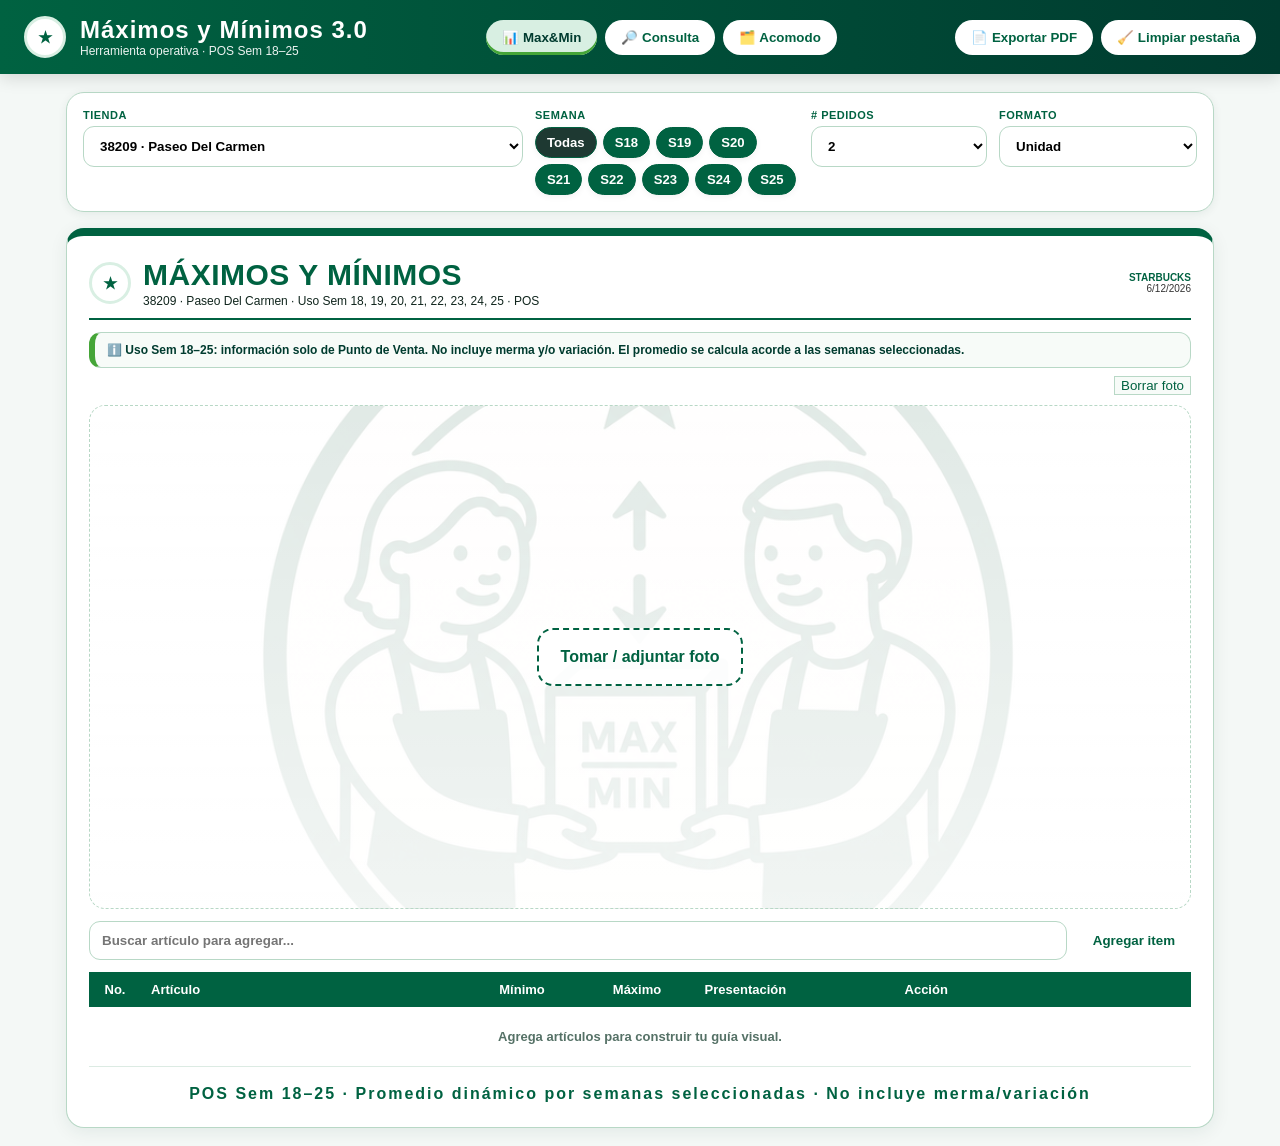
==== commit 195a59b8: "Add files via upload" ====
--- a/index.html
+++ b/index.html
@@ -3,7 +3,7 @@
 <head>
   <meta charset="utf-8" />
   <meta name="viewport" content="width=device-width, initial-scale=1" />
-  <title>Máximos y Mínimos 2.0</title>
+  <title>Máximos y Mínimos 3.0</title>
   <meta name="theme-color" content="#006241" />
   <meta name="apple-mobile-web-app-capable" content="yes" />
   <meta name="apple-mobile-web-app-title" content="Max&Min" />
@@ -21,8 +21,8 @@
     <div class="brand">
       <div class="siren">★</div>
       <div>
-        <h1>Máximos y Mínimos 2.0</h1>
-        <p>Herramienta operativa · POS Sem 21–25</p>
+        <h1>Máximos y Mínimos 3.0</h1>
+        <p>Herramienta operativa · POS Sem 18–25</p>
       </div>
     </div>
     <nav class="tabs">
@@ -51,7 +51,7 @@
           <div><h2>MÁXIMOS Y MÍNIMOS</h2><p id="maxSubtitle">Tienda · Semanas</p></div>
           <div class="print-meta"><b>STARBUCKS</b><span id="maxDate"></span></div>
         </div>
-        <div class="data-note">ℹ️ Uso Sem 21–25: información solo de Punto de Venta. No incluye merma y/o variación.</div>
+        <div class="data-note">ℹ️ Uso Sem 18–25: información solo de Punto de Venta. No incluye merma y/o variación. El promedio se calcula acorde a las semanas seleccionadas.</div>
         <div class="photo-tools no-print"><button class="ghost" id="clearPhotoMax">Borrar foto</button></div>
         <div class="photo-wrap" id="photoWrapMax">
           <input id="photoInputMax" class="no-print" type="file" accept="image/*" capture="environment" />
@@ -68,7 +68,7 @@
           <thead><tr><th>No.</th><th>Artículo</th><th>Mínimo</th><th>Máximo</th><th>Presentación</th><th class="no-print">Acción</th></tr></thead>
           <tbody id="selectedBodyMax"></tbody>
         </table>
-        <p class="footnote">POS Sem 21–25 · Máximos y mínimos por uso promedio · No incluye merma/variación</p>
+        <p class="footnote">POS Sem 18–25 · Promedio dinámico por semanas seleccionadas · No incluye merma/variación</p>
       </section>
     </section>
 
@@ -87,7 +87,7 @@
           <div><h2>CONSULTA</h2><p id="conSubtitle">Tienda · Semanas</p></div>
           <div class="print-meta"><b>STARBUCKS</b><span id="conDate"></span></div>
         </div>
-        <div class="data-note">ℹ️ Uso Sem 21–25: información solo de Punto de Venta. No incluye merma y/o variación.</div>
+        <div class="data-note">ℹ️ Uso Sem 18–25: información solo de Punto de Venta. No incluye merma y/o variación. El promedio se calcula acorde a las semanas seleccionadas.</div>
         <div class="selector no-print consulta-selector">
           <input id="searchItemConsulta" list="consultaItemsList" placeholder="Buscar artículo específico o deja vacío para agregar toda la categoría..." />
           <datalist id="consultaItemsList"></datalist>
@@ -98,7 +98,7 @@
           <thead><tr><th>No.</th><th>Artículo</th><th>Uso Prom Sem</th><th>Mínimo</th><th>Máximo</th><th class="no-print">Acción</th></tr></thead>
           <tbody id="selectedBodyConsulta"></tbody>
         </table>
-        <p class="footnote">Consulta rápida · Uso POS Sem 21–25 · Decide con datos</p>
+        <p class="footnote">Consulta rápida · Uso POS dinámico por semana · Decide con datos</p>
       </section>
     </section>
 
@@ -136,7 +136,16 @@
     </section>
   </main>
 
-  <script src="js/data_part_01.js"></script>
+  
+  <script src="js/data_index.js"></script>
+  <script src="js/data_sem_18.js"></script>
+  <script src="js/data_sem_19.js"></script>
+  <script src="js/data_sem_20.js"></script>
+  <script src="js/data_sem_21.js"></script>
+  <script src="js/data_sem_22.js"></script>
+  <script src="js/data_sem_23.js"></script>
+  <script src="js/data_sem_24.js"></script>
+  <script src="js/data_sem_25.js"></script>
   <script src="js/app.js"></script>
 
   <script>
--- a/css/styles.css
+++ b/css/styles.css
@@ -95,3 +95,12 @@
 @media print{
   .photo-wrap{background:#fff!important;}
 }
+
+/* Max&Min 3.0: filtro de semanas intuitivo */
+.native-weeks{position:absolute!important;left:-9999px!important;width:1px!important;height:1px!important;opacity:0!important;}
+.week-chips{display:flex;flex-wrap:wrap;gap:6px;margin-top:6px;max-width:360px;}
+.week-chip{border:1px solid rgba(0,98,65,.22);background:#fff;color:#1e3932;border-radius:999px;padding:7px 11px;font-weight:800;font-size:.82rem;cursor:pointer;box-shadow:0 2px 6px rgba(0,0,0,.05);}
+.week-chip.active{background:#006241;color:#fff;border-color:#006241;}
+.week-chip.all{background:#f1f8f5;color:#006241;}
+.week-chip.all.active{background:#1e3932;color:#fff;}
+.data-note{font-weight:700;}
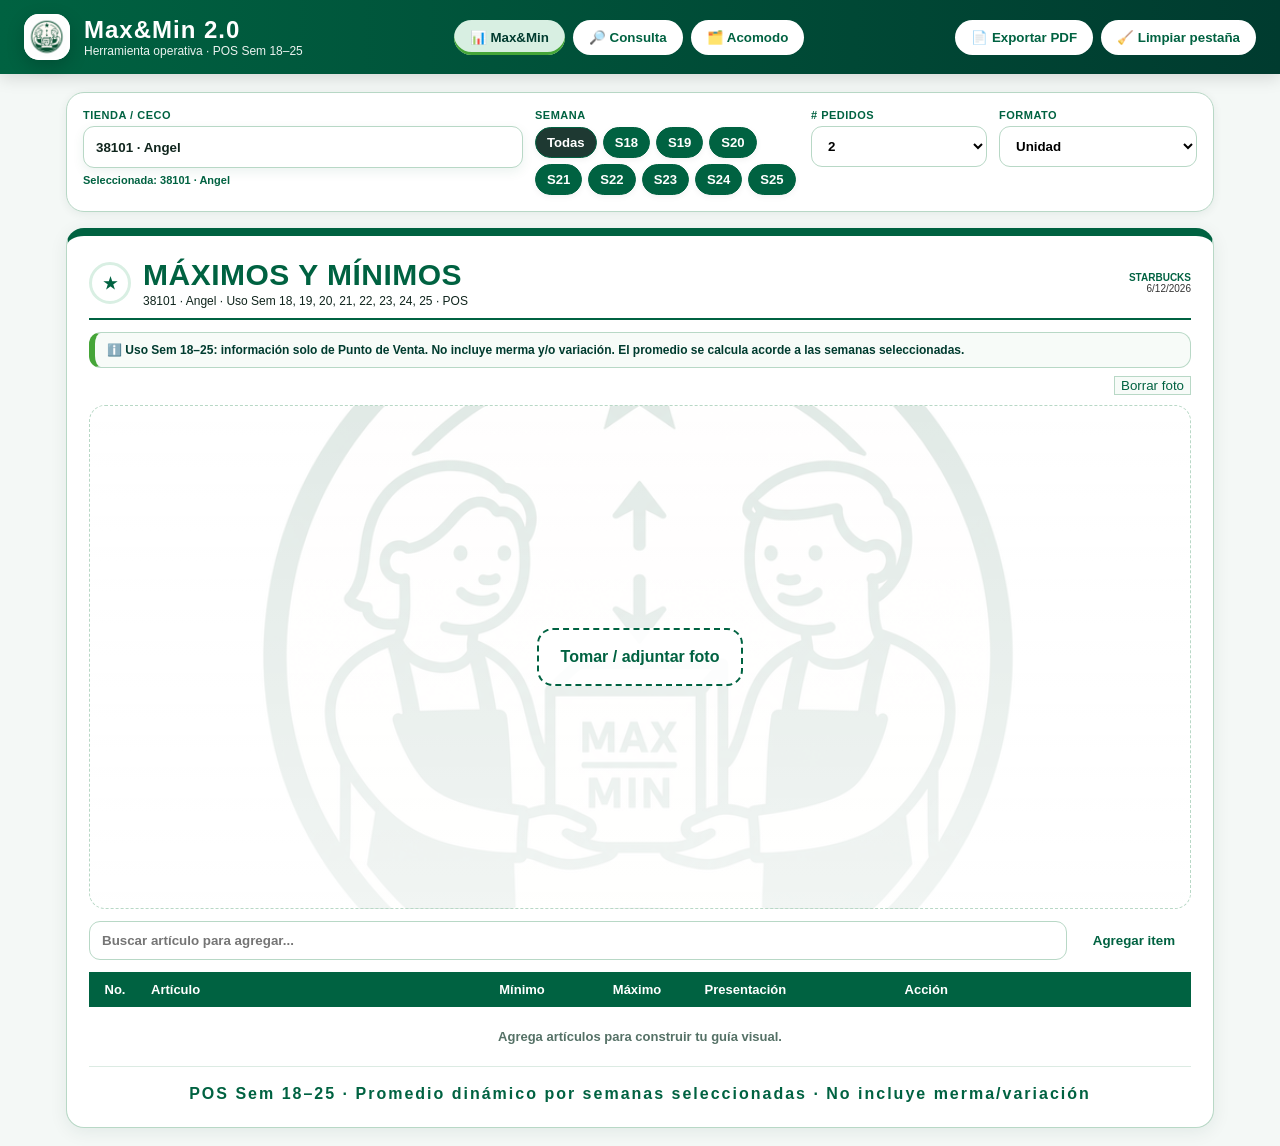
==== commit 969a1be5: "Add files via upload" ====
--- a/index.html
+++ b/index.html
@@ -3,10 +3,10 @@
 <head>
   <meta charset="utf-8" />
   <meta name="viewport" content="width=device-width, initial-scale=1" />
-  <title>Máximos y Mínimos 3.0</title>
+  <title>Max&Min 2.0</title>
   <meta name="theme-color" content="#006241" />
   <meta name="apple-mobile-web-app-capable" content="yes" />
-  <meta name="apple-mobile-web-app-title" content="Max&Min" />
+  <meta name="apple-mobile-web-app-title" content="Max&Min 2.0" />
   <meta name="apple-mobile-web-app-status-bar-style" content="black-translucent" />
   <link rel="manifest" href="manifest.webmanifest" />
   <link rel="apple-touch-icon" href="icons/apple-touch-icon.png" />
@@ -19,9 +19,9 @@
 <body>
   <header class="topbar no-print">
     <div class="brand">
-      <div class="siren">★</div>
+      <div class="app-logo"><img src="icons/icon-192.png" alt="Max&Min 2.0" /></div>
       <div>
-        <h1>Máximos y Mínimos 3.0</h1>
+        <h1>Max&Min 2.0</h1>
         <p>Herramienta operativa · POS Sem 18–25</p>
       </div>
     </div>
@@ -39,7 +39,7 @@
   <main class="app">
     <section id="tab-maxmin" class="tab-panel active">
       <section class="panel controls no-print">
-        <div class="field field-store"><label>Tienda</label><select id="maxStore"></select></div>
+        <div class="field field-store"><label>Tienda / CeCo</label><select id="maxStore"></select></div>
         <div class="field"><label>Semana</label><select id="maxWeeks" multiple></select></div>
         <div class="field"><label># pedidos</label><select id="maxOrders"><option>2</option><option>3</option><option>4</option><option>5</option></select></div>
         <div class="field"><label>Formato</label><select id="maxMode"><option value="unidad">Unidad</option><option value="pickpack">Pick Pack</option></select></div>
@@ -74,7 +74,7 @@
 
     <section id="tab-consulta" class="tab-panel">
       <section class="panel controls consulta-controls no-print">
-        <div class="field field-store"><label>Tienda</label><select id="conStore"></select></div>
+        <div class="field field-store"><label>Tienda / CeCo</label><select id="conStore"></select></div>
         <div class="field"><label>Semana</label><select id="conWeeks" multiple></select></div>
         <div class="field"><label>Categoría</label><select id="conCategory"><option value="">Todas</option></select></div>
         <div class="field"><label># pedidos</label><select id="conOrders"><option>2</option><option>3</option><option>4</option><option>5</option></select></div>
@@ -104,7 +104,7 @@
 
     <section id="tab-acomodo" class="tab-panel">
       <section class="panel controls no-print acomodo-controls">
-        <div class="field field-store"><label>Tienda</label><select id="acoStore"></select></div>
+        <div class="field field-store"><label>Tienda / CeCo</label><select id="acoStore"></select></div>
         <div class="field"><label>Título</label><input id="acoTitle" value="Acomodo visual" /></div>
       </section>
 
--- a/css/styles.css
+++ b/css/styles.css
@@ -104,3 +104,22 @@
 .week-chip.all{background:#f1f8f5;color:#006241;}
 .week-chip.all.active{background:#1e3932;color:#fff;}
 .data-note{font-weight:700;}
+
+
+/* Mejora de raíz: buscador dinámico de tienda por CeCo o nombre */
+.app-logo{width:46px;height:46px;border-radius:15px;background:#fff;display:grid;place-items:center;box-shadow:0 6px 18px rgba(0,0,0,.18);overflow:hidden;flex:0 0 auto}
+.app-logo img{width:100%;height:100%;object-fit:cover;display:block}
+.store-native-select{display:none!important}
+.field-store{min-width:310px;position:relative}
+.store-search{position:relative;width:100%}
+.store-search-input{width:100%;height:42px;border:1px solid var(--line);border-radius:12px;background:#fff;padding:0 14px;font-weight:800;color:var(--text);outline:none;box-shadow:0 4px 12px rgba(0,98,65,.08)}
+.store-search-input:focus{border-color:var(--green);box-shadow:0 0 0 3px rgba(0,98,65,.14)}
+.store-search-info{font-size:11px;color:#006241;margin-top:6px;font-weight:800;white-space:nowrap;overflow:hidden;text-overflow:ellipsis}
+.store-search-results{display:none;position:absolute;z-index:60;left:0;right:0;top:48px;max-height:310px;overflow:auto;background:#fff;border:1px solid var(--line);border-radius:14px;box-shadow:0 18px 40px rgba(0,0,0,.18);padding:6px}
+.store-search-results.open{display:block}
+.store-result{width:100%;display:flex;gap:10px;align-items:center;text-align:left;border:0;background:#fff;border-radius:10px;padding:10px 12px;cursor:pointer;color:#10251d}
+.store-result:hover,.store-result.active{background:#e5f3ea;color:#006241}
+.store-result strong{font-size:12px;min-width:54px;color:#006241}
+.store-result span{font-size:13px;font-weight:800;line-height:1.2}
+.store-result.empty{justify-content:center;color:#6b7b72;cursor:default;font-weight:800}
+@media(max-width:760px){.field-store{min-width:100%}.store-search-results{max-height:260px}.app-logo{width:40px;height:40px;border-radius:13px}}
